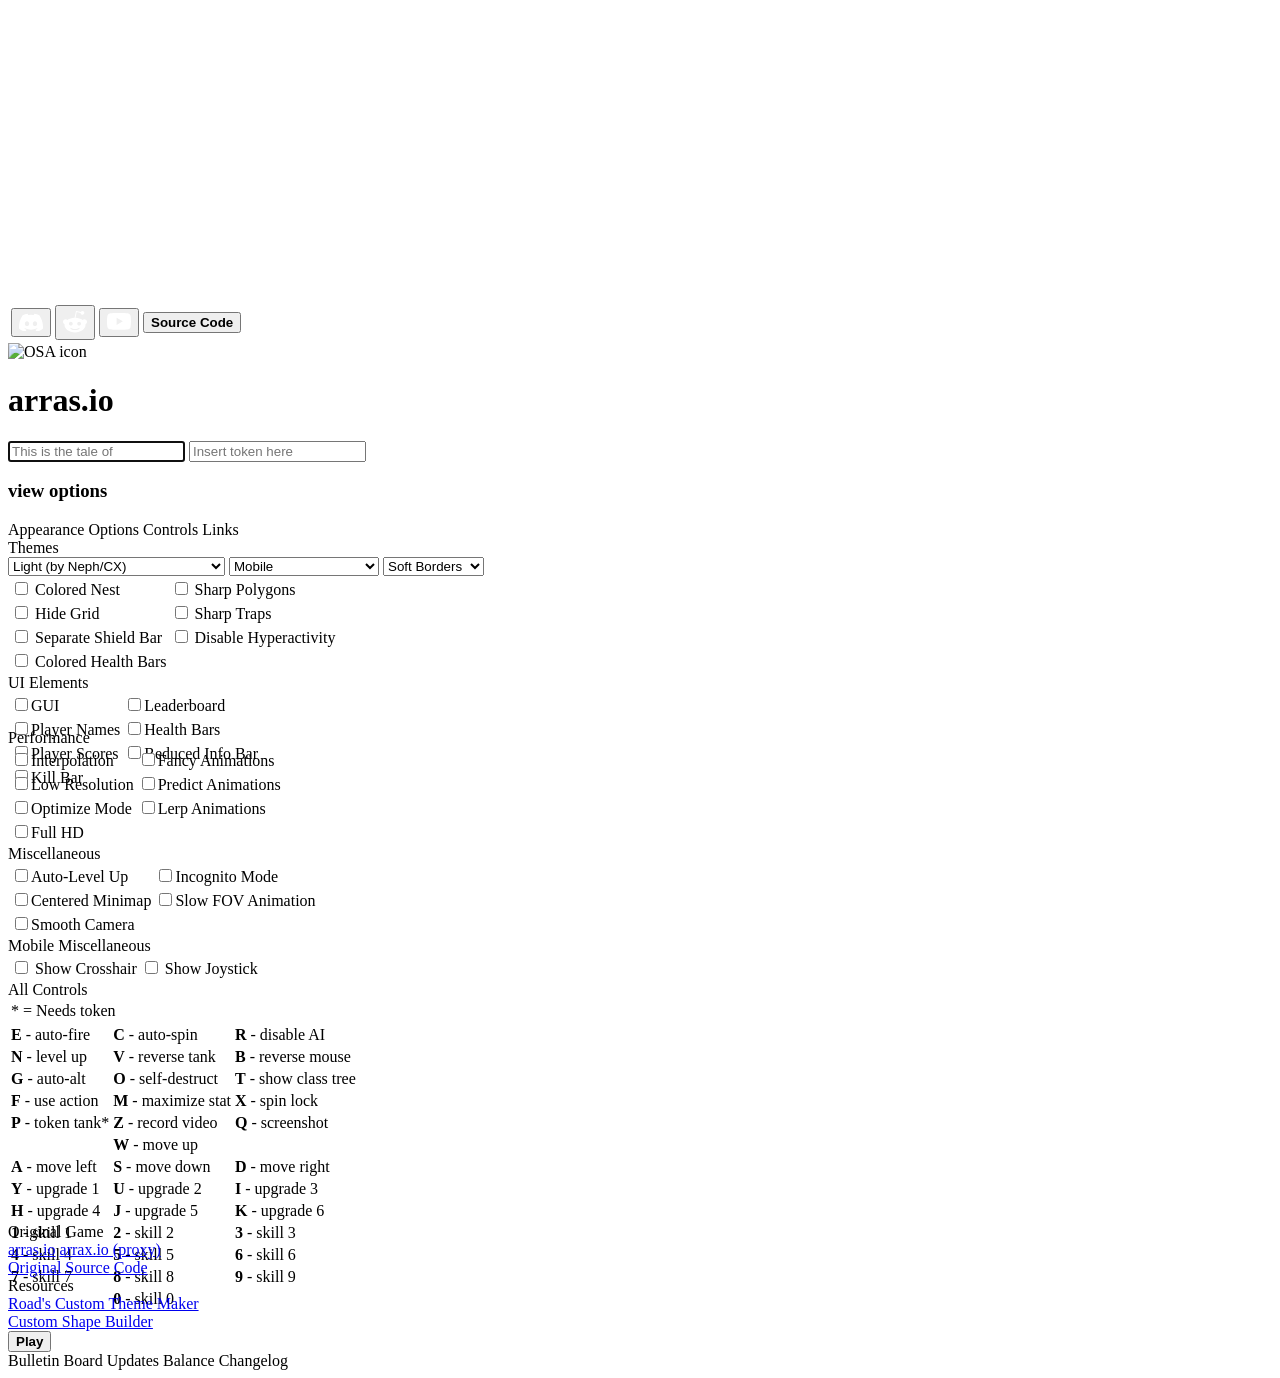
==== public/index.html @ f5d1eedd "Changelog Manager Update + Firework effects" ====
<!DOCTYPE html>
<html lang="en">
<head>
    <meta charset="utf-8">
    <script src="https://pixijs.download/release/pixi.min.js"></script>
    <meta name="viewport" content="width=device-width, initial-scale=1, maximum-scale=1, minimum-scale=1, user-scalable=no">
    <meta name="description" content="Survive and shoot at others while keeping your own tank alive!">
    <meta name="robots" content="index, follow">
    <meta property="og:image" content="/img/round.png">
    <meta property="og:image:width" content="54">
    <meta property="og:image:height" content="54">
    <title>Open Source Arras</title>
    <link rel="stylesheet" href="https://fonts.googleapis.com/css?family=Ubuntu:400,700">
    <link rel="stylesheet" href="/main.css" />
    <link rel="icon" type="image/png" sizes="96x96" href="/img/round.png">
    <link rel="icon" type="image/png" sizes="16x16" href="/img/round.png">
    <meta name="msapplication-TileColor" content="#1B3353">
    <meta name="theme-color" content="#1B3353">
</head>
<body oncontextmenu="return false" id="mainBody">
    <div id="gameAreaWrapper" style="display: none;">
        <canvas id="gameCanvas" tabindex="1"></canvas>
        <canvas id="gameCanvas-background" tabindex="2"></canvas>
        <canvas id="gameCanvas-gameplay" tabindex="3"></canvas>
        <canvas id="gameCanvas-gui" tabindex="4"></canvas>
    </div>
    <div class="mainWrapper">
        <div id="startMenuWrapper">
        <div id="menuTabs" class="menuTabs" style="text-align: right;">
        </div>
        <div class="startMenu">
            <div class="startMenuHolder linkHolder">
                <iframe src="https://discord.com/widget?id=1004907608018264094&theme=dark" width="350" height="290" allowtransparency="true" frameborder="0" sandbox="allow-popups allow-popups-to-escape-sandbox allow-same-origin allow-scripts"></iframe>
                <div class="linkButtonHolder">
                    <table>
                        <td><a href="https://discord.gg/arras"><button id="discordButton" tabindex="2"><svg width="24" xmlns="http://www.w3.org/2000/svg" viewBox="0 0 127.14 106.36"><path d="M107.7,8.07A105.15,105.15,0,0,0,81.47,0a72.06,72.06,0,0,0-3.36,6.83A97.68,97.68,0,0,0,49,6.83,72.37,72.37,0,0,0,45.64,0,105.89,105.89,0,0,0,19.39,8.09C2.79,32.65-1.71,56.6.54,80.21h0A105.73,105.73,0,0,0,32.71,96.36,77.7,77.7,0,0,0,39.6,85.25a68.42,68.42,0,0,1-10.85-5.18c.91-.66,1.8-1.34,2.66-2a75.57,75.57,0,0,0,64.32,0c.87.71,1.76,1.39,2.66,2a68.68,68.68,0,0,1-10.87,5.19,77,77,0,0,0,6.89,11.1A105.25,105.25,0,0,0,126.6,80.22h0C129.24,52.84,122.09,29.11,107.7,8.07ZM42.45,65.69C36.18,65.69,31,60,31,53s5-12.74,11.43-12.74S54,46,53.89,53,48.84,65.69,42.45,65.69Zm42.24,0C78.41,65.69,73.25,60,73.25,53s5-12.74,11.44-12.74S96.23,46,96.12,53,91.08,65.69,84.69,65.69Z" style="fill:#fff" transform="translate(0 14)"/></svg></button></a></td>
                        <td><a href="https://reddit.com/r/OpenSourceArras"><button id="redditButton" tabindex="2"><svg width="24" xmlns="http://www.w3.org/2000/svg" viewBox="114.1 119.2 113.8 121.6"><path d="M227.9,170.9c0-6.9-5.6-12.5-12.5-12.5c-3.4,0-6.4,1.3-8.6,3.5c-8.5-6.1-20.3-10.1-33.3-10.6l5.7-26.7 l18.5,3.9c0.2,4.7,4.1,8.5,8.9,8.5c4.9,0,8.9-4,8.9-8.9c0-4.9-4-8.9-8.9-8.9c-3.5,0-6.5,2-7.9,5l-20.7-4.4c-0.6-0.1-1.2,0-1.7,0.3 c-0.5,0.3-0.8,0.8-1,1.4l-6.3,29.8c-13.3,0.4-25.2,4.3-33.8,10.6c-2.2-2.1-5.3-3.5-8.6-3.5c-6.9,0-12.5,5.6-12.5,12.5 c0,5.1,3,9.4,7.4,11.4c-0.2,1.2-0.3,2.5-0.3,3.8c0,19.2,22.3,34.7,49.9,34.7s49.9-15.5,49.9-34.7c0-1.3-0.1-2.5-0.3-3.7 C224.8,180.4,227.9,176,227.9,170.9z M142.4,179.8c0-4.9,4-8.9,8.9-8.9c4.9,0,8.9,4,8.9,8.9c0,4.9-4,8.9-8.9,8.9 C146.4,188.7,142.4,184.7,142.4,179.8z M192.1,203.3c-6.1,6.1-17.7,6.5-21.1,6.5c-3.4,0-15.1-0.5-21.1-6.5c-0.9-0.9-0.9-2.4,0-3.3 c0.9-0.9,2.4-0.9,3.3,0c3.8,3.8,12,5.2,17.9,5.2s14-1.4,17.9-5.2c0.9-0.9,2.4-0.9,3.3,0C193,201,193,202.4,192.1,203.3z M190.5,188.7c-4.9,0-8.9-4-8.9-8.9c0-4.9,4-8.9,8.9-8.9c4.9,0,8.9,4,8.9,8.9C199.4,184.7,195.4,188.7,190.5,188.7z" style="fill:#fff" transform="translate(0 14)"/><script xmlns=""/></svg></button></a></td>
                        <td><a href="https://www.youtube.com/@OpenSourceArras"><button id="youtubeButton" tabindex="2"><svg width="24" xmlns="http://www.w3.org/2000/svg" viewBox="0 0 1214.9 1000"><path d="M 485.938,242.969 V 607.426 L 801.555,425.195 Z m 703.522,474.636 c -13.97,52.266 -55.13,93.434 -107.4,107.403 -94.744,25.387 -474.638,25.387 -474.638,25.387 0,0 -379.891,0 -474.633,-25.387 C 80.5234,811.039 39.3555,769.871 25.3867,717.605 0,622.863 0,425.199 0,425.199 c 0,0 0,-197.672 25.3867,-292.41 C 39.3555,80.5273 80.5234,39.3555 132.789,25.3906 227.531,-0.00390625 607.422,-0.00390625 607.422,-0.00390625 c 0,0 379.894,0 474.638,25.39450625 52.27,13.9649 93.43,55.1367 107.4,107.3984 25.39,94.738 25.39,292.41 25.39,292.41 0,0 0,197.664 -25.39,292.406" style="fill:#fff" transform="translate(0 100)"/><script xmlns=""/></svg></button></a></td>
                        <td><a href="https://github.com/AE0hello/open-source-arras"><button id="githubButton" tabindex="2"><b>Source Code</b></button></a></td>
                        <!-- TODO: Add GitHub icon for here -->
                    </table>
                </div>
            </div>
            <div class="startMenuHolder mainHolder">
            <div class="sliderHolder">
                <div class="slider startMenuSlidingContent">
                    <div class="header">
                        <a class="icon" tabindex="-1"><img src="/img/round.png" alt="OSA icon"></a>
                        <h1>arras.io</h1>
                    </div>
                    <div>
                        <div class="horizontalSelector" id="serverFilterRegion" style="display: none;"></div>
                        <div class="horizontalSelector" id="serverFilterMode" style="display: none;"></div>
                    </div>
                    <div class="serverSelector shadowScroll"><table><tbody id="serverSelector"></tbody></table></div>
                    <input type="text" autofocus tabindex="1" spellcheck="false" placeholder="This is the tale of" id="playerNameInput" maxlength="24">
                    <input type="text" class="conceal" tabindex="3" placeholder="Insert token here" id="playerKeyInput" maxlength="64" />
                </div>
                <div class="slider" id="startMenuSlidingTrigger">
                <h3>
                    <span id="viewOptionText">view options</span>&nbsp;&nbsp;<i class="arrow" id="optionArrow" style="transform: rotate(-45deg);"></i>
                </h3>
                </div>
                <div class="slider startMenuSlidingContent">
                    <div class="horizontalSelector" id="optionMenuTabs">
                        <span class="active">Appearance</span>
                        <span>Options</span>
                        <span class="desktopControlTab">Controls</span>
                        <span>Links</span>
                    </div>
                    <div id="tabAppearance" class="shadowScroll" style="height: 190px;">
                        <div class="optionsHeader">Themes</div>
                        <select id="optColors" tabindex="-1" onchange="document.getElementById('optCustom').style.display = this.value === 'custom' ? 'block' : 'none'" onfocus="document.getElementById('optCustom').style.display = this.value === 'custom' ? 'block' : 'none'">
                            <option value="normal">Light (by Neph/CX)</option>
                            <option value="dark">Dark (by Neph/CX)</option>
                            <option value="classic">Classic (by Neph/CX)</option>
                            <option value="classicDark">Classic Dark (by Neph)</option>
                            <option value="natural">Natural (by Neph)</option>
                            <option value="discord">Discord (by Damocles)</option>
                            <option value="midnight">Midnight (by uoiea)</option>
                            <option value="solarizedDark">Solarized Dark (by Road)</option>
                            <option value="retro">Retro (by Damocles)</option>
                            <option value="snow">Snow (by Deolveopoler)</option>
                            <option value="navigator">Navigator (by Unknown)</option>
                            <option value="coralReef">Coral Reef (by Celestea)</option>
                            <option value="gruvbox">Gruvbox (by Road)</option>
                            <option value="eggplant">Eggplant (by Road)</option>
                            <option value="wrSheetTheme">World Record Sheet (by alettera)</option>
                            <option value="lyric">Lyric (by evil isopod)</option>
                            <option value="bleach">Bleach (by definitelynot.)</option>
                            <option value="nebula">Nebula (by Unknown)</option>
                            <option value="forest">Forest (by Sterlon)</option>
                            <option value="pastel">Pastel (by Damocles)</option>
                            <option value="descent">Descent (by Rog456)</option>
                            <option value="badlands">Badlands (by Incognious)</option>
                            <option value="pumpkinSkeleton">Pumpkin Skeleton (by Road)</option>
                            <option value="blindness">Blindness (by Damocles)</option>
                            <option value="custom">Custom</option>
                        </select>
                        <select id="optMobile" tabindex="-1">
                            <option value="mobile">Mobile</option>
                            <option value="mobileWithBigJoysticks">Mobile + Big joysticks</option>
                            <option value="desktop">Desktop</option>
                        </select>
                        <select id="optBorders" tabindex="-1">
                            <option value="normal">Soft Borders</option>
                            <option value="dark">Dark Borders</option>
                            <option value="neon">Neon Mode</option>
                            <option value="glass">Glass Mode</option>
                        </select>
                        <input style="display: none;" placeholder="Insert Custom Theme" id="optCustom" />
                        <table>
                            <tr>
                                <td><div><label class="container"><input id="optColoredNest" tabindex="-1" class="checkbox" type="checkbox"><span class="checkmark"></span> Colored Nest</label></div></td>
                                <td><div><label class="container"><input id="optSharpEdges" tabindex="-1" class="checkbox" type="checkbox"><span class="checkmark"></span> Sharp Polygons</label></div></td>
                            </tr>
                            <tr>
                                <td><div><label class="container"><input id="optNoGrid" tabindex="-1" class="checkbox" type="checkbox"><span class="checkmark"></span> Hide Grid</label></div></td>
                                <td><div><label class="container"><input id="optPointy" tabindex="-1" class="checkbox" type="checkbox"><span class="checkmark"></span> Sharp Traps</label></div></td>
                            </tr>
                            <tr>
                                <td><div><label class="container"><input id="separatedHealthbars" tabindex="-1" class="checkbox" type="checkbox"><span class="checkmark"></span> Separate Shield Bar</label></div></td>
                                <td><div><label class="container"><input id="optPredictive" tabindex="-1" class="checkbox" type="checkbox"><span class="checkmark"></span> Disable Hyperactivity</label></div></td>
                            </tr>
                            <tr>
                                <td><div><label class="container"><input id="coloredHealthbars" tabindex="-1" class="checkbox" type="checkbox"><span class="checkmark"></span> Colored Health Bars</label></div></td>
                            </tr>
                        </table>
                        <div class="optionsHeader">UI Elements</div>
                        <table>
                            <tr>
                                <td><div><label class="container"><input id="optRenderGui" tabindex="-1" class="checkbox" type="checkbox"><span class="checkmark" checked></span>GUI</label></div></td>
                                <td><div><label class="container"><input id="optRenderLeaderboard" tabindex="-1" class="checkbox" type="checkbox"><span class="checkmark" checked></span>Leaderboard</label></div></td>
                            </tr>
                            <tr>
                                <td><div><label class="container"><input id="optRenderNames" tabindex="-1" class="checkbox" type="checkbox"><span class="checkmark" checked></span>Player Names</label></div></td>
                                <td><div><label class="container"><input id="optRenderHealth" tabindex="-1" class="checkbox" type="checkbox"><span class="checkmark" checked></span>Health Bars</label></div></td>
                            </tr>
                            <tr>
                                <td><div><label class="container"><input id="optRenderScores" tabindex="-1" class="checkbox" type="checkbox"><span class="checkmark" checked></span>Player Scores</label></div></td>
                                <td><div><label class="container"><input id="optReducedInfo" tabindex="-1" class="checkbox" type="checkbox"><span class="checkmark"></span>Reduced Info Bar</label></div></td>
                            </tr>
                            <tr>
                                <td><div><label class="container"><input id="optRenderKillbar" tabindex="-1" class="checkbox" type="checkbox"><span class="checkmark" checked></span>Kill Bar</label></div></td>
                            </tr>
                        </table>
                    </div>
                    <div id="tabOptions">
                        <div class="optionsHeader">Performance</div>
                        <table>
                            <tr>
                                <td><div><label class="container"><input id="optInterpolation" tabindex="-1" class="checkbox" type="checkbox"><span class="checkmark"></span>Interpolation</label></div></td>
                                <td><div><label class="container"><input id="optFancy" tabindex="-1" class="checkbox" type="checkbox"><span class="checkmark" checked></span>Fancy Animations</label></div></td>
                            </tr>
                            <tr>
                                <td><div><label class="container"><input id="optLowResolution" tabindex="-1" class="checkbox" type="checkbox"><span class="checkmark"></span>Low Resolution</label></div></td>
                                <td><div><label class="container"><input id="optPredictAnim" tabindex="-1" class="checkbox" type="checkbox"><span class="checkmark"></span>Predict Animations</label></div></td>
                            </tr>
                            <tr>
                                <td><div><label class="container"><input id="optOptimizeMode" tabindex="-1" class="checkbox" type="checkbox"><span class="checkmark"></span>Optimize Mode</label></div></td>
                                <td><div><label class="container"><input id="optLerpAnim" tabindex="-1" title="Smoothing animation" class="checkbox" type="checkbox"><span class="checkmark"></span>Lerp Animations</label></div></td>
                            </tr>
                            <tr>
                                <td><div><label class="container"><input id="optFullHD" tabindex="-1" class="checkbox" type="checkbox"><span class="checkmark"></span>Full HD</label></div></td>
                            </tr>
                        </table>
                        <div class="optionsHeader">Miscellaneous</div>
                        <table>
                            <tr>
                                <td><div><label class="container"><input id="autoLevelUp" tabindex="-1" class="checkbox" type="checkbox"><span class="checkmark" checked></span>Auto-Level Up</label></div></td>
                                <td><div><label class="container"><input id="optIncognitoMode" tabindex="-1" class="checkbox" type="checkbox"><span class="checkmark" checked></span>Incognito Mode</label></div></td>
                            </tr>
                            <tr>
                                <td><div><label class="container"><input id="optCenterMinimap" tabindex="-1" class="checkbox" type="checkbox"><span class="checkmark"></span>Centered Minimap</label></div></td>
                                <td><div><label class="container"><input id="optSlowerFOV" tabindex="-1" class="checkbox" type="checkbox"><span class="checkmark"></span>Slow FOV Animation</label></div></td>
                            </tr>
                            <tr>
                                <td><div><label class="container"><input id="smoothCamera" tabindex="-1" class="checkbox" type="checkbox"><span class="checkmark"></span>Smooth Camera</label></div></td>
                            </tr>
                        </table>
                        <table>
                            <div class="mobileOptionsHeader">Mobile Miscellaneous</div>
                            <tr>
                                <td><div><label class="container mobileOptions"><input id="showCrosshair" tabindex="-1" class="checkbox" type="checkbox"><span class="checkmark"></span> Show Crosshair</label></div></td>
                                <td><div><label class="container mobileOptions"><input id="showJoystick" tabindex="-1" class="checkbox" type="checkbox"><span class="checkmark"></span> Show Joystick</label></div></td>
                            </tr>
                        </table>
                    </div>
                    <div id="tabControls">
                        <div class="controlTable optionsHeader"> All Controls <i id="resetControls" class="reset resetControls" title="Reset controls"></i>
                            <table style="width: 100%"><td class="greyText"><e>*</e> = Needs token</td></table>
                        </div>
                        <div class="shadowScroll" style="height: 200px;">
                            <table class="controlTable" id="controlSettings">
                                <tbody>
                                    <tr>
                                        <td><div><b data-key="KEY_AUTO_FIRE">E</b><span> - </span>auto-fire</div></td>
                                        <td><div><b data-key="KEY_AUTO_SPIN">C</b><span> - </span>auto-spin</div></td>
                                        <td><div><b data-key="KEY_OVER_RIDE">R</b><span> - </span>disable AI</div></td>
                                    </tr>
                                    <tr>
                                        <td><div><b data-key="KEY_LEVEL_UP">N</b><span> - </span>level up</div></td>
                                        <td><div><b data-key="KEY_REVERSE_TANK">V</b><span> - </span>reverse tank</div></td>
                                        <td><div><b data-key="KEY_REVERSE_MOUSE">B</b><span> - </span>reverse mouse</div></td>
                                    </tr>
                                    <tr>
                                        <td><div><b data-key="KEY_AUTO_ALT">G</b><span> - </span>auto-alt</div></td>
                                        <td><div><b data-key="KEY_SUICIDE">O</b><span> - </span>self-destruct</div></td>
                                        <td><div><b data-key="KEY_CLASS_TREE">T</b><span> - </span>show class tree</div></td>
                                    </tr>
                                    <tr>
                                        <td><div><b data-key="KEY_BECOME">F</b><span> - </span>use action</div></td>
                                        <td><div><b data-key="KEY_MAX_STAT">M</b><span> - </span>maximize stat</div></td>
                                        <td><div><b data-key="KEY_SPIN_LOCK">X</b><span> - </span>spin lock</div></td>
                                    </tr>
                                    <tr>
                                        <td><div><b data-key="KEY_TOKEN">P</b><span> - </span>token tank*</div></td>
                                        <td><div><b data-key="KEY_RECORD">Z</b><span> - </span>record video</div></td>
                                        <td><div><b data-key="KEY_SCREENSHOT">Q</b><span> - </span>screenshot</div></td>
                                    </tr>
                                    <tr>
                                        <td><div></div></td>
                                        <td><div><b data-key="KEY_UP">W</b><span> - </span>move up</div></td>
                                        <td><div></div></td>
                                    </tr>
                                    <tr>
                                        <td><div><b data-key="KEY_LEFT">A</b><span> - </span>move left</div></td>
                                        <td><div><b data-key="KEY_DOWN">S</b><span> - </span>move down</div></td>
                                        <td><div><b data-key="KEY_RIGHT">D</b><span> - </span>move right</div></td>
                                    </tr>
                                    <tr>
                                        <td><div><b data-key="KEY_CHOOSE_1">Y</b><span> - </span>upgrade 1</div></td>
                                        <td><div><b data-key="KEY_CHOOSE_2">U</b><span> - </span>upgrade 2</div></td>
                                        <td><div><b data-key="KEY_CHOOSE_3">I</b><span> - </span>upgrade 3</div></td>
                                    </tr>
                                    <tr>
                                        <td><div><b data-key="KEY_CHOOSE_4">H</b><span> - </span>upgrade 4</div></td>
                                        <td><div><b data-key="KEY_CHOOSE_5">J</b><span> - </span>upgrade 5</div></td>
                                        <td><div><b data-key="KEY_CHOOSE_6">K</b><span> - </span>upgrade 6</div></td>
                                    </tr>
                                    <tr>
                                        <td><div><b data-key="KEY_UPGRADE_ATK">1</b><span> - </span>skill 1</div></td>
                                        <td><div><b data-key="KEY_UPGRADE_HTL">2</b><span> - </span>skill 2</div></td>
                                        <td><div><b data-key="KEY_UPGRADE_SPD">3</b><span> - </span>skill 3</div></td>
                                    </tr>
                                    <tr>
                                        <td><div><b data-key="KEY_UPGRADE_STR">4</b><span> - </span>skill 4</div></td>
                                        <td><div><b data-key="KEY_UPGRADE_PEN">5</b><span> - </span>skill 5</div></td>
                                        <td><div><b data-key="KEY_UPGRADE_DAM">6</b><span> - </span>skill 6</div></td>
                                    </tr>
                                    <tr>
                                        <td><div><b data-key="KEY_UPGRADE_RLD">7</b><span> - </span>skill 7</div></td>
                                        <td><div><b data-key="KEY_UPGRADE_MOB">8</b><span> - </span>skill 8</div></td>
                                        <td><div><b data-key="KEY_UPGRADE_RGN">9</b><span> - </span>skill 9</div></td>
                                    </tr>
                                    <tr>
                                        <td><div></div></td>
                                        <td><div><b data-key="KEY_UPGRADE_SHI">0</b><span> - </span>skill 0</div></td>
                                        <td><div></div></td>
                                    </tr>
                                </tbody>
                            </table>
                        </div>
                    </div>
                    <div id="tabLinks">
                        <div class="optionsHeader">Original Game</div>
                        <div class="moreLinks">
                            <a href="https://arras.io">arras.io</a>
                            <a href="https://arrax.io">arrax.io (proxy)</a><br/>
                            <a href="https://github.com/nepphhh/arrasio">Original Source Code</a>
                        </div>
                        <div class="optionsHeader">Resources</div>
                        <div class="moreLinks">
                            <span data-ccpa-link="1"></span>
                            <a href="https://codepen.io/road-to-100k/full/GRpvMzb">Road's Custom Theme Maker</a><br/>
                            <a tabindex="-1" href="/ext/custom-shape/index.html">Custom Shape Builder</a>
                        </div>
                    </div>
                </div>
            </div>
            <div class="startButtonHolder">
                <button id="startButton" tabindex="2"><b>Play</b></button>
            </div>
            </div>
            <div class="startMenuHolder changelogHolder">
                <div class="horizontalSelector" id="changelogTabs"><span class="active" title="Updates, events, polls, and announcements" data-type="default">Bulletin&nbsp;Board</span> <span title="All major updates" data-type="updates">Updates</span> <span title="Every balance update, major or minor" data-type="balance">Balance</span> <span title="Every single update" data-type="changelog">Changelog</span></div>
                <div id="patchNotes" class="shadowScroll default"></div>
            </div>
        </div>
        </div>
    </div>
    <script src="//code.jquery.com/jquery-2.2.0.min.js"></script>
    <script type="module" src="./client/app.js"></script>
    <script type="module" src="./client/config.js"></script>
    <script type="module" src="./client/gameDraw.js"></script>
    <script type="module" src="./client/protocol.js"></script>
    <script type="module" src="./client/global.js"></script>
    <script type="module" src="./client/socketinit.js"></script>
    <script type="module" src="./client/color.js"></script>
    <script type="module" src="./client/serverSelectorHandler.js"></script>
</body>
</html>
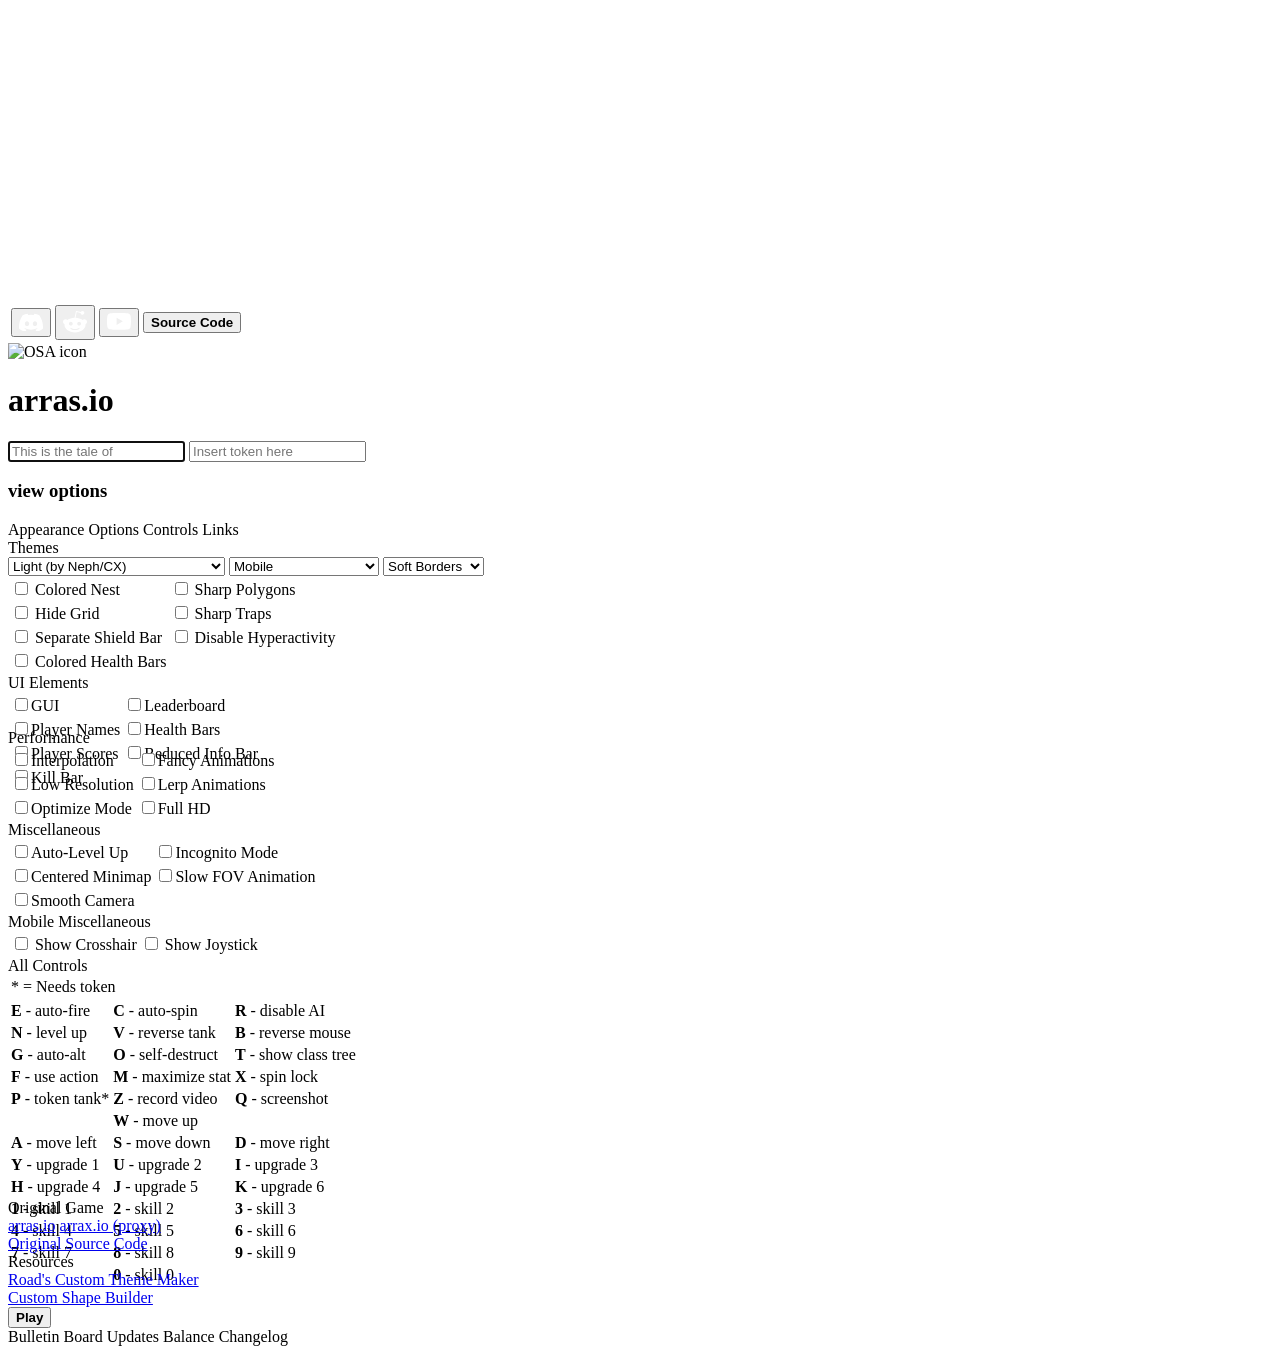
==== commit ecc13932: "Lets modify the settings" ====
--- a/public/index.html
+++ b/public/index.html
@@ -154,13 +154,10 @@
                             </tr>
                             <tr>
                                 <td><div><label class="container"><input id="optLowResolution" tabindex="-1" class="checkbox" type="checkbox"><span class="checkmark"></span>Low Resolution</label></div></td>
-                                <td><div><label class="container"><input id="optPredictAnim" tabindex="-1" class="checkbox" type="checkbox"><span class="checkmark"></span>Predict Animations</label></div></td>
+                                <td><div><label class="container"><input id="optLerpAnim" tabindex="-1" title="Smoothing animation" class="checkbox" type="checkbox"><span class="checkmark"></span>Lerp Animations</label></div></td>
                             </tr>
                             <tr>
                                 <td><div><label class="container"><input id="optOptimizeMode" tabindex="-1" class="checkbox" type="checkbox"><span class="checkmark"></span>Optimize Mode</label></div></td>
-                                <td><div><label class="container"><input id="optLerpAnim" tabindex="-1" title="Smoothing animation" class="checkbox" type="checkbox"><span class="checkmark"></span>Lerp Animations</label></div></td>
-                            </tr>
-                            <tr>
                                 <td><div><label class="container"><input id="optFullHD" tabindex="-1" class="checkbox" type="checkbox"><span class="checkmark"></span>Full HD</label></div></td>
                             </tr>
                         </table>
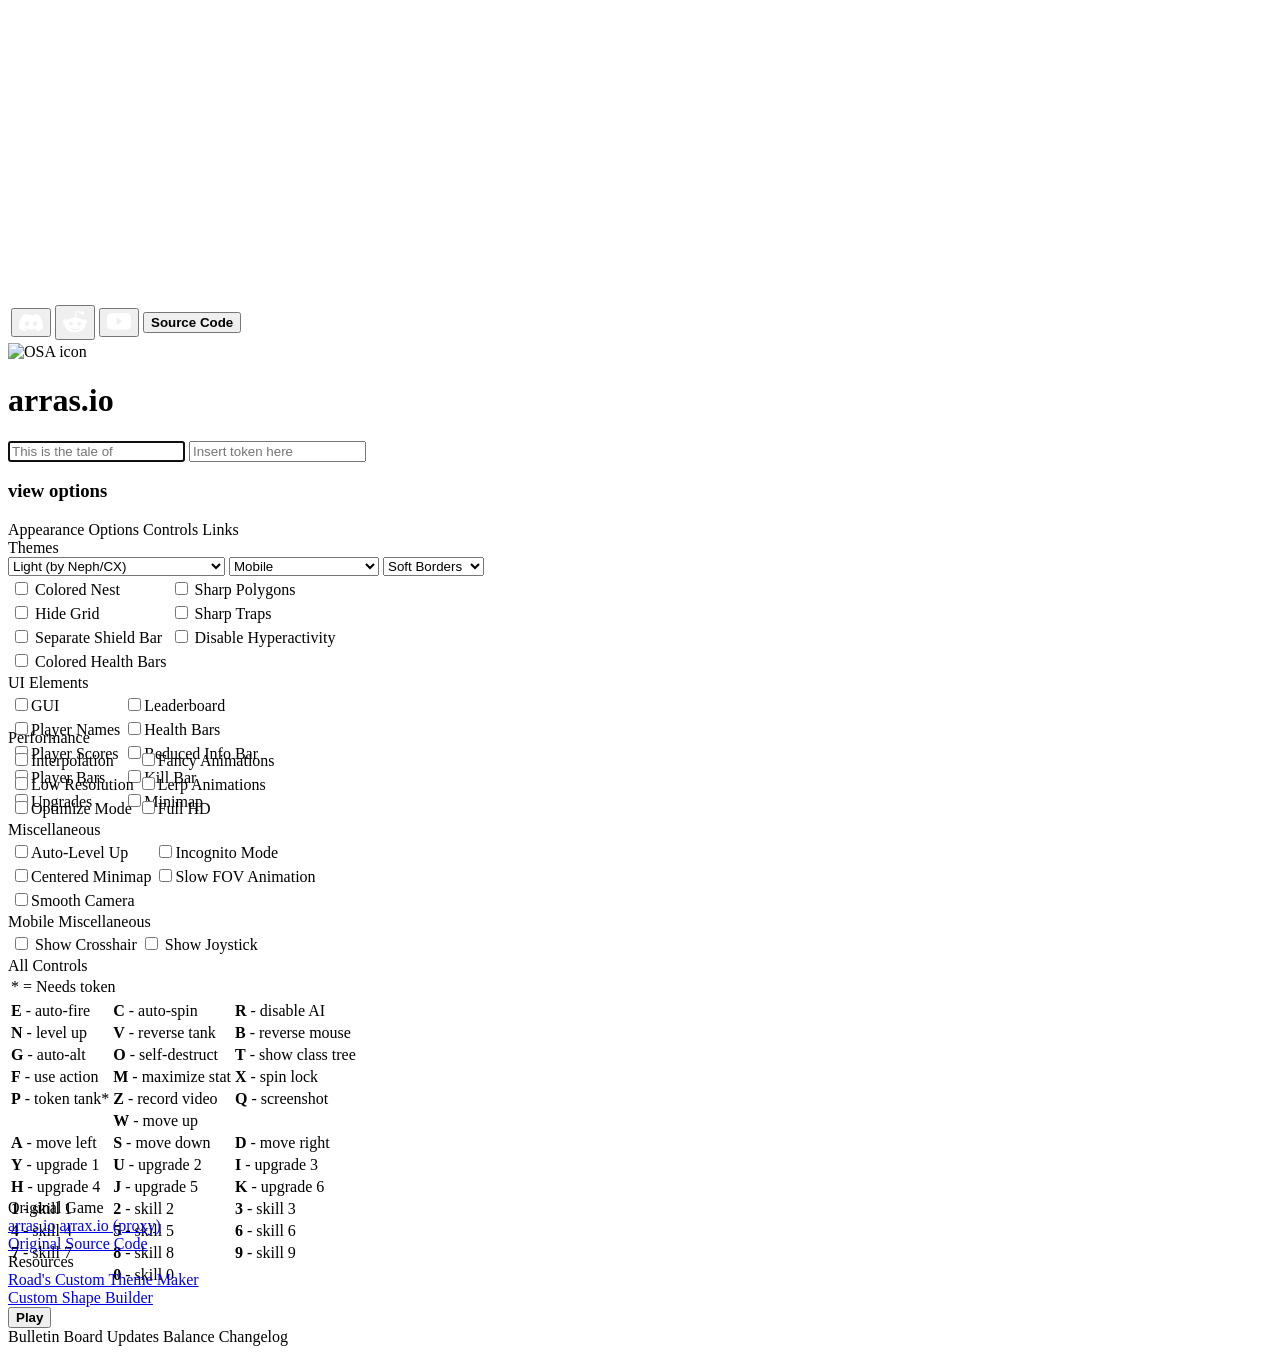
==== commit 84d9868a: "Major Changes" ====
--- a/public/index.html
+++ b/public/index.html
@@ -141,7 +141,12 @@
                                 <td><div><label class="container"><input id="optReducedInfo" tabindex="-1" class="checkbox" type="checkbox"><span class="checkmark"></span>Reduced Info Bar</label></div></td>
                             </tr>
                             <tr>
+                                <td><div><label class="container"><input id="optRenderPlayerBars" tabindex="-1" class="checkbox" type="checkbox"><span class="checkmark" checked></span>Player Bars</label></div></td>
                                 <td><div><label class="container"><input id="optRenderKillbar" tabindex="-1" class="checkbox" type="checkbox"><span class="checkmark" checked></span>Kill Bar</label></div></td>
+                            </tr>
+                            <tr>
+                                <td><div><label class="container"><input id="optRenderUpgrades" tabindex="-1" class="checkbox" type="checkbox"><span class="checkmark" checked></span>Upgrades</label></div></td>
+                                <td><div><label class="container"><input id="optRenderMinimap" tabindex="-1" class="checkbox" type="checkbox"><span class="checkmark" checked></span>Minimap</label></div></td>
                             </tr>
                         </table>
                     </div>
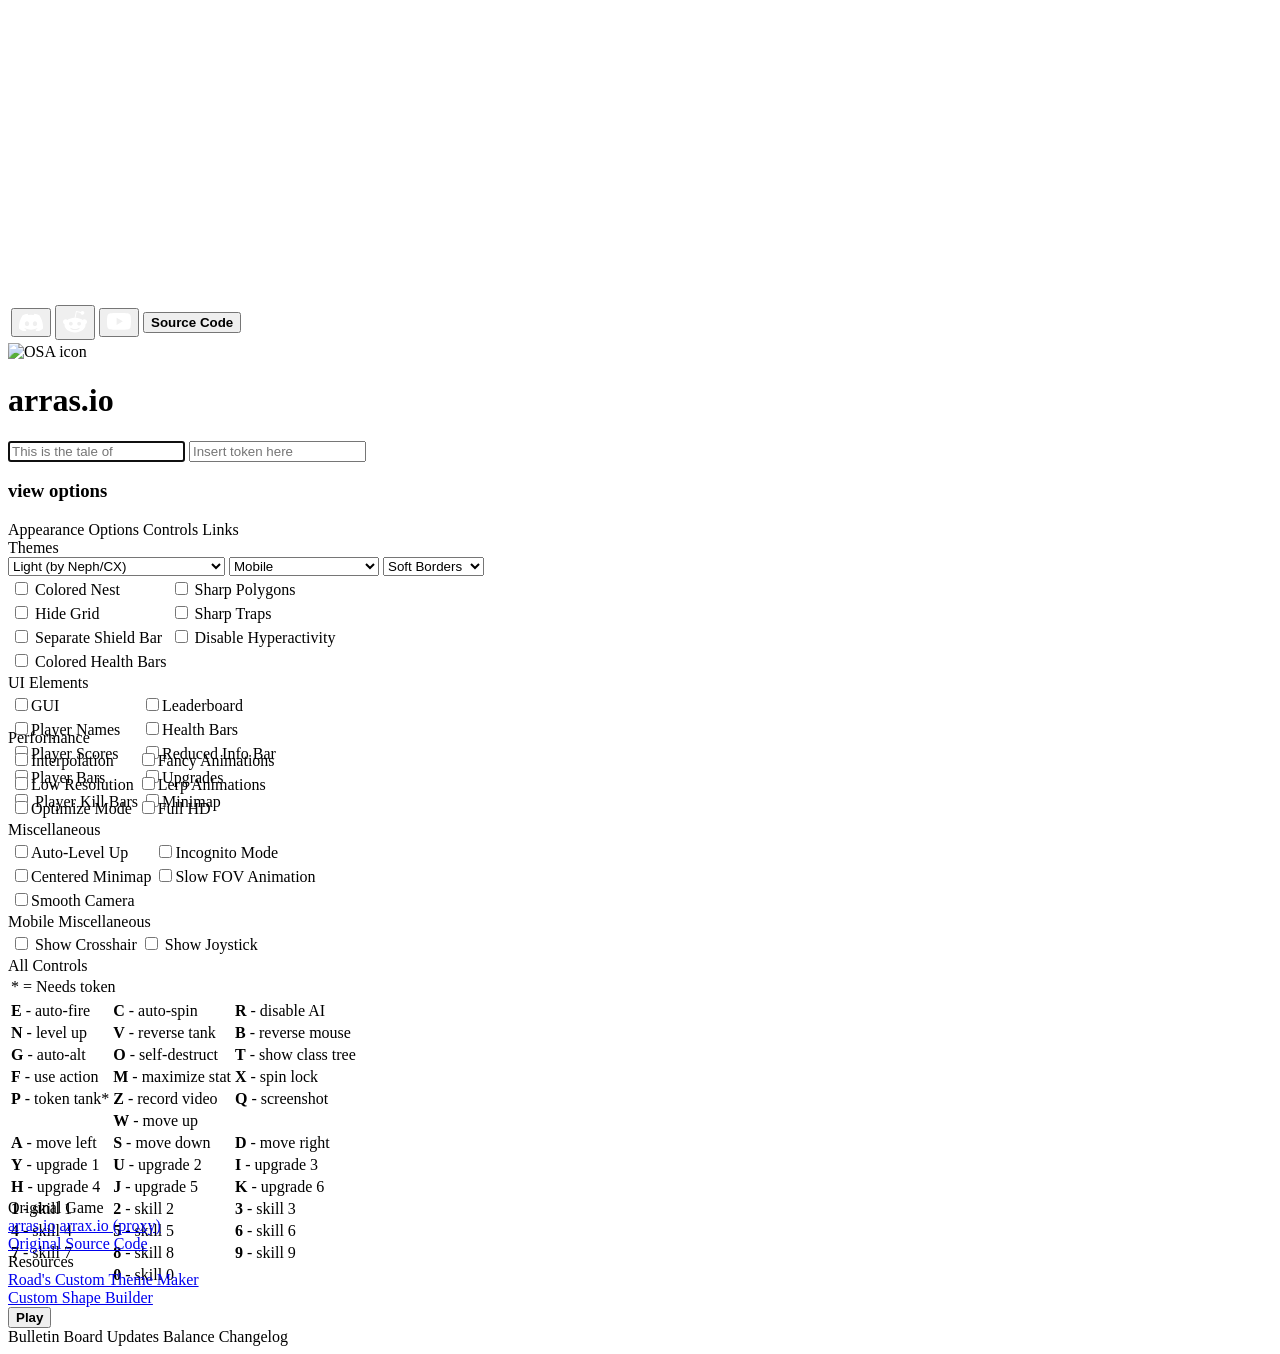
==== commit 9300d59e: "Oh shet" ====
--- a/public/index.html
+++ b/public/index.html
@@ -142,10 +142,10 @@
                             </tr>
                             <tr>
                                 <td><div><label class="container"><input id="optRenderPlayerBars" tabindex="-1" class="checkbox" type="checkbox"><span class="checkmark" checked></span>Player Bars</label></div></td>
-                                <td><div><label class="container"><input id="optRenderKillbar" tabindex="-1" class="checkbox" type="checkbox"><span class="checkmark" checked></span>Kill Bar</label></div></td>
-                            </tr>
-                            <tr>
                                 <td><div><label class="container"><input id="optRenderUpgrades" tabindex="-1" class="checkbox" type="checkbox"><span class="checkmark" checked></span>Upgrades</label></div></td>
+                            </tr>
+                            <tr>
+                                <td><div><label class="container"><input id="optRenderKillbar" tabindex="-1" class="checkbox" type="checkbox"><span class="checkmark" checked></span> Player Kill Bars</label></div></td>
                                 <td><div><label class="container"><input id="optRenderMinimap" tabindex="-1" class="checkbox" type="checkbox"><span class="checkmark" checked></span>Minimap</label></div></td>
                             </tr>
                         </table>
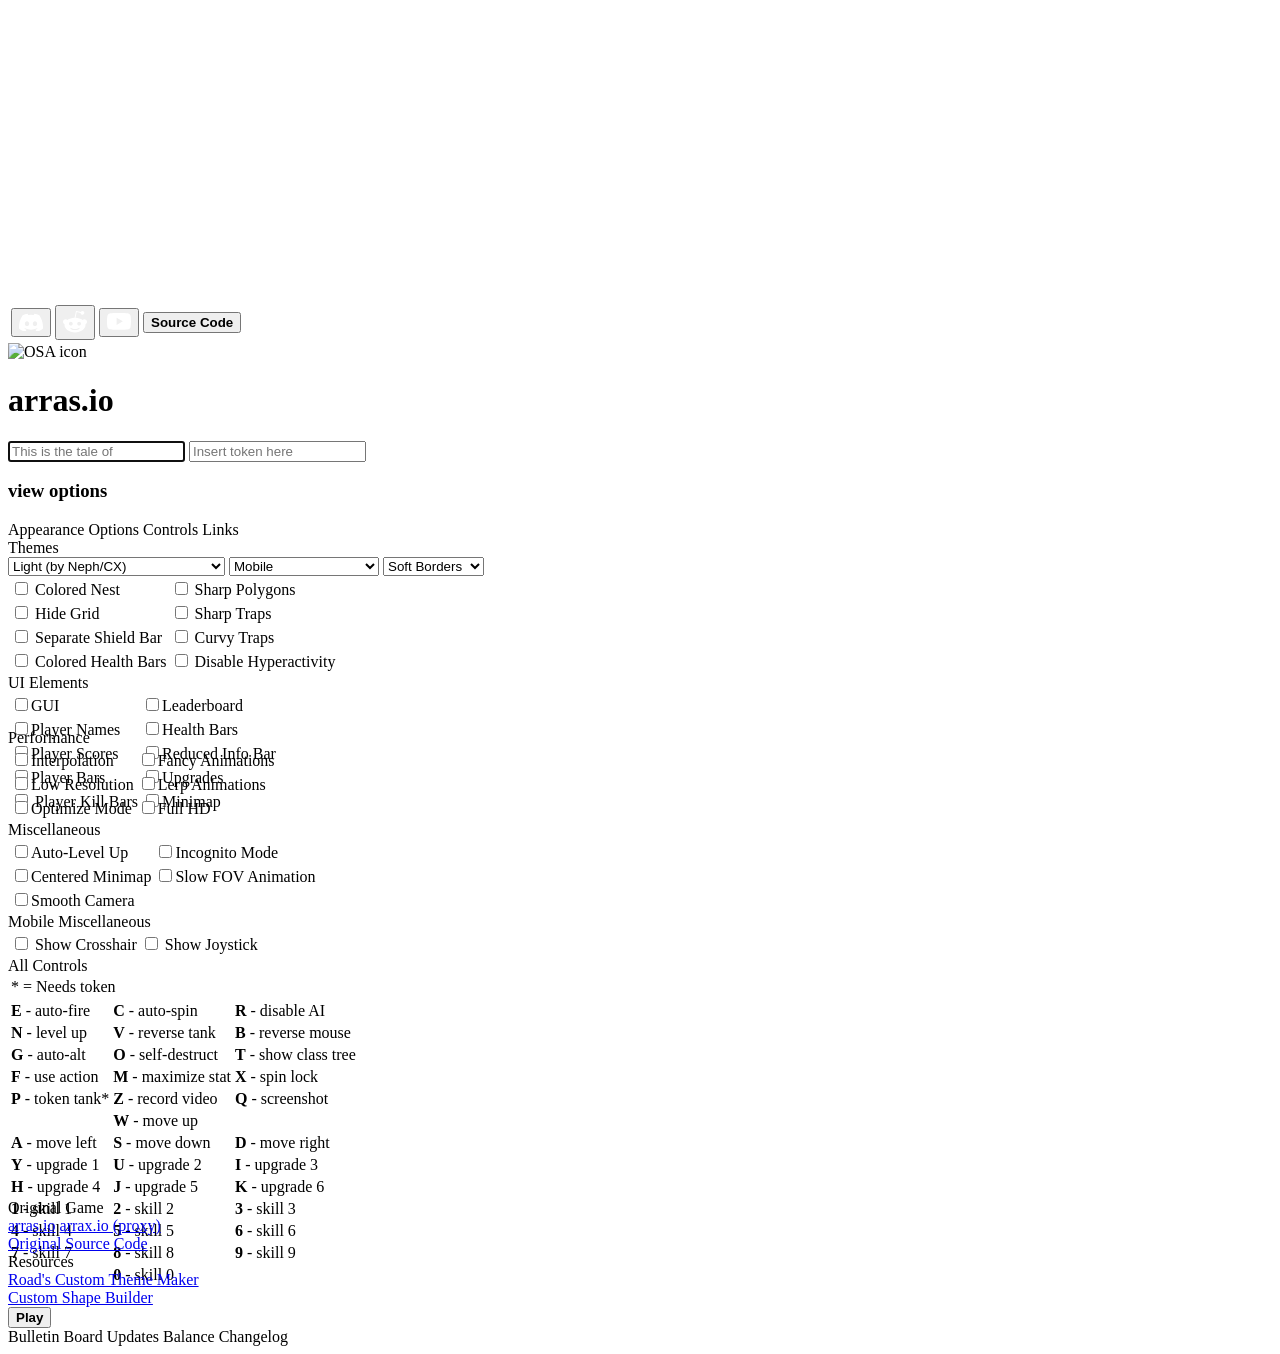
==== commit f8b485dd: "Update index.html" ====
--- a/public/index.html
+++ b/public/index.html
@@ -120,10 +120,11 @@
                             </tr>
                             <tr>
                                 <td><div><label class="container"><input id="separatedHealthbars" tabindex="-1" class="checkbox" type="checkbox"><span class="checkmark"></span> Separate Shield Bar</label></div></td>
+                                <td><div><label class="container"><input id="optCurvyTraps" tabindex="-1" class="checkbox" type="checkbox"><span class="checkmark"></span> Curvy Traps</label></div></td>
+                            </tr>
+                            <tr>
+                                <td><div><label class="container"><input id="coloredHealthbars" tabindex="-1" class="checkbox" type="checkbox"><span class="checkmark"></span> Colored Health Bars</label></div></td>
                                 <td><div><label class="container"><input id="optPredictive" tabindex="-1" class="checkbox" type="checkbox"><span class="checkmark"></span> Disable Hyperactivity</label></div></td>
-                            </tr>
-                            <tr>
-                                <td><div><label class="container"><input id="coloredHealthbars" tabindex="-1" class="checkbox" type="checkbox"><span class="checkmark"></span> Colored Health Bars</label></div></td>
                             </tr>
                         </table>
                         <div class="optionsHeader">UI Elements</div>
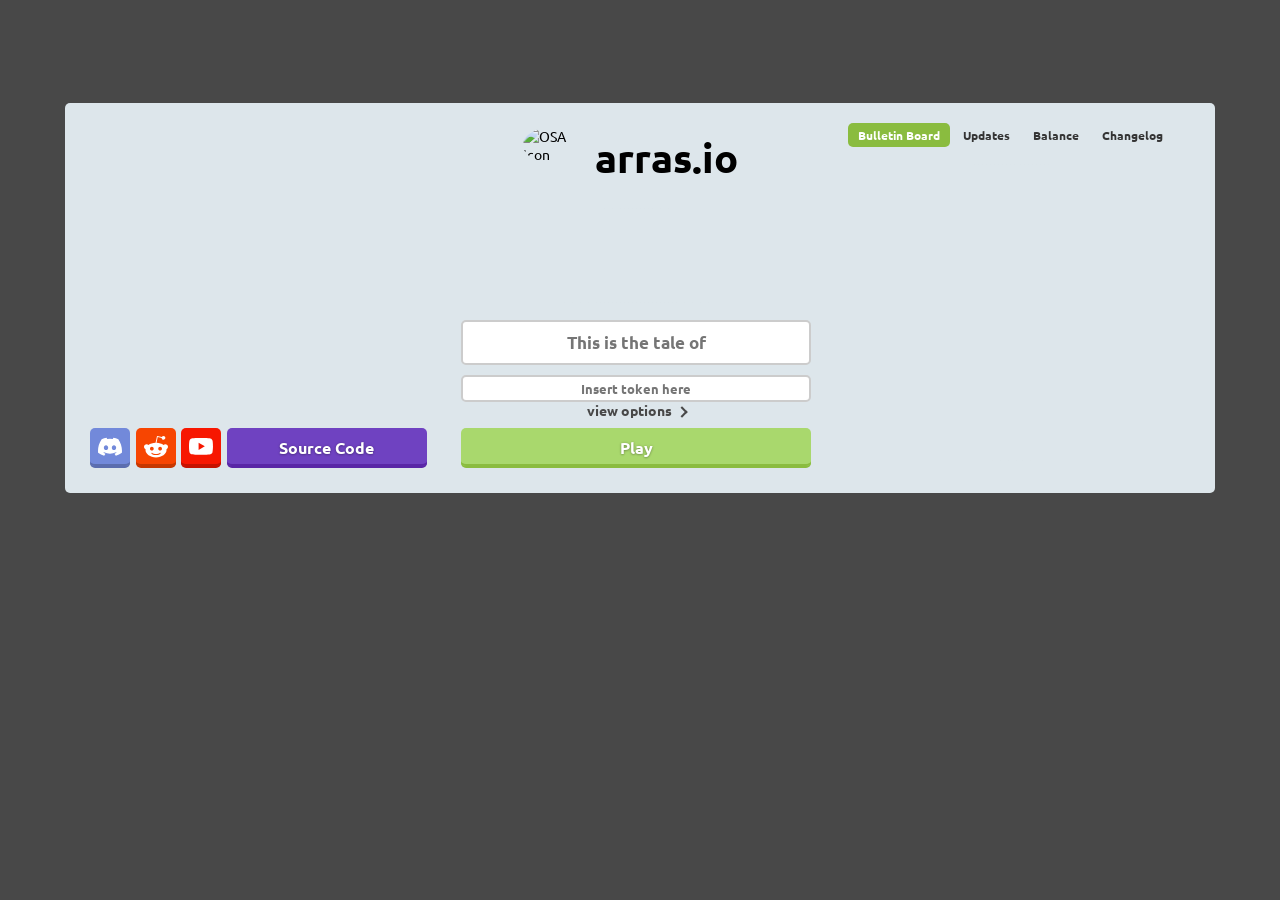
==== commit 406a4326: "degoogled fonts" ====
--- a/public/index.html
+++ b/public/index.html
@@ -10,8 +10,8 @@
     <meta property="og:image:width" content="54">
     <meta property="og:image:height" content="54">
     <title>Open Source Arras</title>
-    <link rel="stylesheet" href="https://fonts.googleapis.com/css?family=Ubuntu:400,700">
-    <link rel="stylesheet" href="/main.css" />
+    <link rel="stylesheet" href="./font.css"/>
+    <link rel="stylesheet" href="./main.css"/>
     <link rel="icon" type="image/png" sizes="96x96" href="/img/round.png">
     <link rel="icon" type="image/png" sizes="16x16" href="/img/round.png">
     <meta name="msapplication-TileColor" content="#1B3353">
--- a/public/font.css
+++ b/public/font.css
@@ -0,0 +1,69 @@
+/* License is at fonts/UFL.txt */
+
+@font-face {
+    font-family: "Ubuntu";
+    src: url('./fonts/Ubuntu-Regular.ttf') format('truetype');
+    font-style: normal;
+    font-weight: normal;
+}
+@font-face {
+    font-family: "Ubuntu";
+    src: url('./fonts/Ubuntu-Bold.ttf') format('truetype');
+    font-style: normal;
+    font-weight: bold;
+}
+@font-face {
+    font-family: 'Ubuntu Mono';
+    font-style: normal;
+    font-weight: normal;
+    src: url('../../fonts/Ubuntu-Mono.ttf') format('truetype');
+}
+
+/* These font files straight up don't exist because they are not used,
+   so I have removed them to save almost 2 megabytes of space.
+
+   If you need "Italic", "BoldItalic", "Light", "LightItalic", "Medium"
+   or "MediumItalic" versions of the Ubuntu font, then you should
+   download them from Google Fonts (which this template used to use)
+   or you can get them from https://design.ubuntu.com/font,
+   which I have not used but they are not google which is enough for me.
+
+   Keep in mind that the total download from Google Fonts used
+   to take up 2.4 Megabytes.
+
+@font-face {
+    font-family: "Ubuntu";
+    src: url('./fonts/Ubuntu-Italic.ttf') format('truetype');
+    font-style: italic;
+    font-weight: 400;
+}
+@font-face {
+    font-family: "Ubuntu";
+    src: url('./fonts/Ubuntu-BoldItalic.ttf') format('truetype');
+    font-style: italic;
+    font-weight: 700;
+}
+@font-face {
+    font-family: "Ubuntu";
+    src: url('./fonts/Ubuntu-Light.ttf') format('truetype');
+    font-style: normal;
+    font-weight: 300;
+}
+@font-face {
+    font-family: "Ubuntu";
+    src: url('./fonts/Ubuntu-LightItalic.ttf') format('truetype');
+    font-style: italic;
+    font-weight: 300;
+}
+@font-face {
+    font-family: "Ubuntu";
+    src: url('./fonts/Ubuntu-Medium.ttf') format('truetype');
+    font-style: normal;
+    font-weight: 400;
+}
+@font-face {
+    font-family: "Ubuntu";
+    src: url('./fonts/Ubuntu-MediumItalic.ttf') format('truetype');
+    font-style: italic;
+    font-weight: 400;
+}*/
--- a/public/main.css
+++ b/public/main.css
@@ -0,0 +1,1262 @@
+::-webkit-scrollbar {
+	width: 6px;
+	height: 0;
+}
+
+::-webkit-scrollbar-track {
+	border-radius: 3px;
+	background: rgba(0, 0, 0, 0.15);
+}
+
+::-webkit-scrollbar-thumb {
+	border-radius: 3px;
+	background: rgba(0, 0, 0, 0.3);
+}
+
+.conceal {
+	-webkit-text-security: disc;
+}
+
+*:focus {
+	outline: 1px solid transparent;
+}
+
+.greyText {
+	opacity: 0.5;
+}
+
+html,
+body {
+	overflow: hidden;
+	height: 100%;
+	position: fixed;
+	-webkit-overflow-scrolling: touch;
+	-webkit-user-select: none;
+	-moz-user-select: none;
+	user-select: none;
+}
+
+body {
+	font-family: 'Ubuntu', sans-serif;
+	font-size: 14px;
+	background-color: #484848;
+}
+
+html, body, canvas {
+	width: 100%;
+	height: 100%;
+	margin: 0;
+	padding: 0;
+}
+
+canvas {
+	image-rendering: optimizeSpeed;
+	image-rendering: pixelated;
+}
+
+.header {
+	display: flex;
+	justify-content: center;
+	padding: 4px 0 8px;
+}
+
+.icon {
+	width: 60px;
+	height: 60px;
+	border-radius: 50%;
+}
+
+.icon>img {
+	width: 100%;
+	height: 100%;
+	border-radius: 50%;
+}
+
+h1 {
+	padding: 0 12px;
+	margin: 0;
+	text-align: center;
+	font: bold 40px/1.5 Ubuntu;
+}
+
+body.mobile .icon {
+	width: 48px;
+	height: 48px;
+}
+
+body.mobile h1 {
+	font-size: 32px;
+}
+
+div.optionsHeader {
+	display: block;
+	margin: 8px 0 3px;
+	font: bold 13px/1 Ubuntu;
+	color: #000;
+	text-align: center;
+}
+
+.moreLinks {
+	text-align: center;
+}
+
+.moreLinks a {
+	white-space: nowrap;
+	margin: 0 5px;
+}
+
+h3 {
+	font-size: 14px;
+	line-height: 16px;
+	color: #484848;
+	text-align: center;
+	padding: 0;
+	margin: 9px 0 0;
+}
+
+#startMenuSlidingTrigger:hover>h3 {
+	color: #323232;
+}
+
+#startMenuSlidingTrigger:hover>h3>i.arrow {
+	border-color: #323232;
+}
+
+.horizontalSelector {
+	padding: 4px 0;
+	margin-bottom: 4px;
+	font: bold 12px Ubuntu;
+	text-align: center;
+	overflow: auto hidden;
+	scrollbar-width: none;
+	scroll-behavior: smooth;
+}
+
+.horizontalSelector span {
+	padding: 4px 10px;
+	color: #343434;
+	cursor: pointer;
+}
+
+.horizontalSelector span:hover {
+	color: #5f5f5f;
+}
+
+.horizontalSelector span.active {
+	background: #8abc3f;
+	color: #ffffff;
+	border-radius: 5px;
+	cursor: default;
+}
+
+.tdCenter {
+	width: 350px;
+}
+
+.serverSelector {
+	height: 120px;
+	text-align: center;
+	font-size: 13px;
+	font-weight: bold;
+	line-height: 10px;
+	padding: 0 6px;
+}
+
+body.mobile .serverSelector {
+	height: 68px;
+}
+
+.serverSelector tr {
+	color: #828282;
+	cursor: pointer;
+}
+
+.serverSelector tr.featured {
+	color: #e8ae00;
+	text-shadow: #fff27e 0 0 6px;
+}
+
+.serverSelector tr.message {
+	color: #a8a8a8;
+	cursor: default;
+	font-style: italic;
+}
+
+.serverSelector tr.selected {
+	color: #8abc3f;
+	cursor: default;
+}
+
+#serverSelector::-webkit-scrollbar {
+	width: 6px;
+	/* Width of the scrollbar */
+	border-radius: 8px;
+	/* Radius of the scrollbar */
+}
+
+#serverSelector::-webkit-scrollbar-thumb {
+	background-color: rgba(0, 0, 0, 0.3);
+	/* Color of the scrollbar thumb */
+	border-radius: 8px;
+	/* Radius of the scrollbar thumb */
+}
+
+#serverSelector::-webkit-scrollbar-thumb:hover {
+	background-color: rgba(0, 0, 0, 0.5);
+	/* Color of the scrollbar thumb on hover */
+}
+
+.shadowScroll {
+	overflow-y: scroll;
+	background:
+	/* Shadow covers */
+	linear-gradient(#dde6eb 30%,
+		rgba(255, 255, 255, 0)),
+	linear-gradient(rgba(255, 255, 255, 0), #dde6eb 70%) 0 100%,
+	/* Shadows */
+	radial-gradient(farthest-side at 50% 0,
+		rgba(0, 0, 0, 0.2),
+		rgba(0, 0, 0, 0)),
+	radial-gradient(farthest-side at 50% 100%,
+		rgba(0, 0, 0, 0.2),
+		rgba(0, 0, 0, 0)) 0 100%;
+	background-repeat: no-repeat;
+	background-color: #dde6eb;
+	background-size: 100% 40px, 100% 40px, 100% 14px, 100% 14px;
+	background-attachment: local, local, scroll, scroll;
+}
+
+a:link,
+a:visited {
+	color: #484848;
+}
+
+a:link:hover,
+a:visited:hover {
+	color: #909090;
+}
+
+input {
+	text-align: center;
+	width: 100%;
+	padding: 10px;
+	border: solid 2px #cccccc;
+	color: #cccccc;
+	box-sizing: border-box;
+	border-radius: 5px;
+	margin-top: 5px;
+	margin-bottom: 5px;
+	outline: none;
+	font-family: Ubuntu;
+	font-weight: bold;
+	background: #fff;
+	transition: border 0.3s, background 0.3s, color 0.3s;
+}
+
+input:disabled {
+	background: #eee;
+}
+
+#playerNameInput {
+	padding: 10px;
+	font-size: larger;
+	color: black;
+}
+
+#playerKeyInput {
+	padding: 3px;
+	color: black;
+}
+
+input:focus {
+	border: solid 2px #ccc;
+}
+
+input.error {
+	border: solid 2px #f00;
+	background: #fee;
+	color: #a00;
+}
+
+#gameAreaWrapper {
+	position: absolute;
+	top: 0;
+	left: 0;
+	right: 0;
+	bottom: 0;
+	width: 100%;
+	height: 100%;
+}
+
+#gameCanvas {
+	z-index: 4;
+	position: absolute;
+}
+
+#gameCanvas-background {
+	z-index: 1;
+	position: absolute;
+}
+
+#gameCanvas-gameplay {
+	z-index: 2;
+	position: absolute;
+}
+
+#gameCanvas-gui {
+	z-index: 3;
+	position: absolute;
+}
+
+#chatBox {
+	position: absolute;
+	z-index: 1;
+	width: 300px;
+	height: 30px;
+	top: 60%;
+	left: calc(50% - 149px);
+	border: 3px solid black;
+	border-radius: 100px;
+	color: black;
+	background-color: #ffffff;
+	box-sizing: border-box;
+	padding: 10px;
+	margin-top: 5px;
+	margin-bottom: 5px;
+	outline: none;
+	transition: none;
+}
+#chatInput {
+	position: absolute;
+	z-index: 1;
+	width: 300px;
+	height: 30px;
+	top: 60%;
+	left: calc(50% - 149px);
+	border: 3px solid transparent;
+	border-radius: 100px;
+	color: black;
+	background-color: transparent;
+	box-sizing: border-box;
+	font: bold 19.7136px / 34.5417px Ubuntu;
+	text-align: left;
+	padding: 10px;
+	margin-top: 5px;
+	margin-bottom: 5px;
+	outline: none;
+	transition: none;
+}
+
+#startMenuWrapper {
+	transition: top 1s;
+	position: relative;
+	top: 0px;
+	z-index: 5;
+	max-width: 1150px;
+	margin: 0 auto;
+}
+
+body.mobile #startMenuWrapper {
+	max-width: 780px;
+}
+
+.mainWrapper {
+	padding: 75px 20px 0;
+}
+
+body.mobile .mainWrapper {
+	padding: 10px 10px 0;
+}
+
+.startMenu {
+	display: flex;
+	max-height: 390px;
+	padding: 10px;
+	border-radius: 5px;
+	background-color: #dde6eb;
+	overflow: hidden;
+}
+
+body.mobile .startMenu {
+	max-height: 340px;
+}
+
+.startMenuHolder {
+	position: relative;
+	width: 350px;
+	height: 350px;
+	margin: 10px 12px;
+	overflow: hidden;
+}
+
+body.mobile .startMenuHolder {
+	height: 300px;
+}
+
+.startMenuHolder.mainHolder {
+	flex-shrink: 0;
+}
+
+.startMenuHolder.changelogHolder {
+	width: calc(100% - 780px);
+	display: flex;
+	flex-direction: column;
+}
+
+body.mobile .startMenuHolder.linkHolder {
+	display: none;
+}
+
+body.mobile .startMenuHolder.changelogHolder {
+	width: calc(100% - 400px);
+}
+
+.bannerHolder {
+	display: block;
+	width: 336px;
+	height: 280px;
+	margin: 0 8px 7px 7px;
+	padding: 14px;
+	text-align: center;
+}
+
+.referral-fallback {
+	display: none;
+}
+
+.respawn-banner {
+	position: absolute;
+	max-width: 970px;
+	max-height: 280px;
+	bottom: 24px;
+	left: 0;
+	right: 0;
+	margin-left: auto;
+	margin-right: auto;
+	text-align: center;
+}
+
+.menuTabs {
+	height: 28px;
+	margin: 0 8px;
+}
+
+.menuTab {
+	font: 13px/28px Ubuntu;
+	padding: 6px 11px;
+	border-radius: 5px 5px 0 0;
+	color: #fff !important;
+	margin: 0 6px;
+}
+
+.menuTab.warning {
+	background: #e90;
+}
+
+.menuTab.critical {
+	background: #ff0000;
+}
+
+.menuTab.discord {
+	padding: 6px 12px 6px 36px;
+	background: #7289da url(/img/discord.png) 8px 4px/23px no-repeat;
+}
+
+.menuTab.stat {
+	background: #f00 url([data-uri]) 11px 9px no-repeat;
+	/*
+	let canvas = document.body.appendChild(document.createElement('canvas'))
+	canvas.width = 10
+	canvas.height = 10
+	canvas.style.background = '#f00'
+	let ctx = canvas.getContext('2d')
+	ctx.fillStyle = '#fff'
+	ctx.fillRect(0, 2, 2, 8)
+	ctx.fillRect(4, 0, 2, 10)
+	ctx.fillRect(8, 4, 2, 6)
+	copy(canvas.toDataURL())
+	*/
+	padding: 6px 12px 6px 30px;
+}
+
+.menuTab.achieve {
+	background: #8abc3f;
+}
+
+.menuTab>a {
+	color: #fff !important;
+	text-decoration: none;
+}
+
+.menuTab>a:link:hover,
+.menuTab>a:visited:hover {
+	text-decoration: underline;
+}
+
+.sliderHolder {
+	width: 350px;
+	height: 295px;
+	overflow: hidden;
+}
+
+body.mobile .sliderHolder {
+	height: 245px;
+}
+
+table {
+	width: 100%;
+}
+
+body.mobile .desktopControlTab {
+	display: none;
+}
+
+.resetControls {
+	opacity: 0;
+	transform: rotate(0deg);
+	transition: opacity 1000ms, margin 1000ms;
+	margin: 0 -6px;
+}
+
+.resetControls.spin {
+	transition: transform 500ms, opacity 1000ms 150ms, margin 1000ms 150ms;
+	transform: rotate(360deg);
+}
+
+.resetControls.active {
+	opacity: 1;
+	margin: 0 5px;
+	cursor: pointer;
+}
+
+.controlTable {
+	border-collapse: collapse;
+	margin: 0 2px;
+}
+
+.controlTable tr {
+	border: 0;
+	transition: opacity 500ms;
+}
+
+.controlTable tr.hidden {
+	opacity: 0;
+	pointer-events: none;
+}
+
+.controlTable td {
+	transition: padding 500ms;
+	font-size: 14px;
+}
+
+.controlTable div {
+	position: relative;
+	top: 0px;
+	height: 18px;
+	transition: height 500ms, top 500ms;
+}
+
+.controlTable tr.hidden td {
+	padding: 0 1px;
+}
+
+.controlTable tr.hidden div {
+	top: -20px;
+	height: 0;
+}
+
+.controlTable td b {
+	display: inline-block;
+	width: 12px;
+	height: 16px;
+	cursor: pointer;
+	text-align: right;
+	vertical-align: bottom;
+}
+
+.controlTable td b:hover {
+	color: #777;
+}
+
+.controlTable td.editing b {
+	background: #fff;
+	color: #333;
+	border: 1px solid #dcdcdc;
+	border-radius: 4px;
+	padding: 1px 4px;
+	margin: -2px -7px -2px -3px;
+	text-align: center;
+	cursor: text;
+	-webkit-user-select: auto;
+	-moz-user-select: auto;
+	-ms-user-select: auto;
+	user-select: auto;
+}
+
+.controlTable td.editing span {
+	visibility: hidden;
+}
+
+#optColors {
+	width: 220px;
+}
+
+#optMobile {
+	display: none;
+}
+
+body.mobile #optColors {
+	width: 336px;
+	margin-bottom: 4px;
+}
+
+body.mobile #optMobile,
+body.mobile #optBorders {
+	width: 165px;
+	margin-bottom: 4px;
+	display: inline-block;
+}
+
+.mobileOptions {
+	display: none;
+}
+
+body.mobile .mobileOptions {
+	display: block;
+}
+
+.mobileOptionsHeader {
+	display: none;
+}
+
+body.mobile .mobileOptionsHeader {
+	display: block;
+	margin: 10px 0 4px;
+	font: bold 13px/1 Ubuntu;
+	color: #000000;
+	text-align: center;
+}
+
+.slider {
+	position: relative;
+	top: 0px;
+	opacity: 1;
+	width: 100%;
+	transition: top 500ms, opacity 500ms;
+}
+
+.slided .slider {
+	top: -280px;
+}
+
+body.mobile .slided .slider {
+	top: -230px;
+}
+
+.startMenuSlidingContent {
+	height: 270px;
+}
+
+body.mobile .startMenuSlidingContent {
+	height: 220px;
+}
+
+#startMenuSlidingTrigger {
+	cursor: pointer;
+	height: 25px;
+}
+
+.titleSpan {
+	font-size: x-large;
+	font-weight: bold;
+	text-align: left;
+}
+
+#patchNotes {
+	max-width: 330px;
+	height: calc(100% - 40px);
+	padding: 5px 10px 10px;
+	/* scrollbar-width: thin;
+	scrollbar-color: rgba(0, 0, 0, 0.3) rgba(0, 0, 0, 0.15);*/
+}
+
+#patchNotes::-webkit-scrollbar {
+	width: 6px;
+	/* Width of the scrollbar */
+	border-radius: 8px;
+	/* Radius of the scrollbar */
+}
+
+#patchNotes::-webkit-scrollbar-thumb {
+	background-color: rgba(0, 0, 0, 0.3);
+	/* Color of the scrollbar thumb */
+	border-radius: 8px;
+	/* Radius of the scrollbar thumb */
+}
+
+#patchNotes::-webkit-scrollbar-thumb:hover {
+	background-color: rgba(0, 0, 0, 0.5);
+	/* Color of the scrollbar thumb on hover */
+}
+
+#patchNotes ul {
+	padding-left: 15px;
+	margin-left: 10px;
+}
+
+#patchNotes table.poll-list {
+	margin: 8px 5px 20px;
+}
+#patchNotes table.poll-table {
+	text-align: center;
+	margin: 0 0 12px;
+}
+#patchNotes table.poll-table thead {
+	font-weight: bold;
+}
+#patchNotes b small {
+	color: #444;
+}
+#patchNotes b small a {
+	margin-left: 10px;
+}
+
+#patchNotes div {
+	transition: max-height 500ms, opacity 500ms, line-height 500ms;
+	max-height: 1500px;
+	opacity: 1;
+	margin-bottom: 0;
+	line-height: 1.2;
+}
+#patchNotes div:nth-last-child(n+2)::after {
+	content: '';
+	display: block;
+	border: 0.5px solid rgba(0, 0, 0, 0.15);
+	margin: 18px 0;
+	transition: margin 500ms;
+}
+#patchNotes.default div.balance,
+#patchNotes.default div.patch,
+#patchNotes.updates div.announcement,
+#patchNotes.updates div.poll,
+#patchNotes.updates div.event,
+#patchNotes.updates div.balance,
+#patchNotes.updates div.patch,
+#patchNotes.balance div.update,
+#patchNotes.balance div.announcement,
+#patchNotes.balance div.poll,
+#patchNotes.balance div.event,
+#patchNotes.balance div.patch {
+	max-height: 0px;
+	opacity: 0;
+	line-height: 0;
+	pointer-events: none;
+}
+#patchNotes.default div.balance::after,
+#patchNotes.default div.patch::after,
+#patchNotes.updates div.announcement::after,
+#patchNotes.updates div.poll::after,
+#patchNotes.updates div.event::after,
+#patchNotes.updates div.balance::after,
+#patchNotes.updates div.patch::after,
+#patchNotes.balance div.update::after,
+#patchNotes.balance div.announcement::after,
+#patchNotes.balance div.poll::after,
+#patchNotes.balance div.event::after,
+#patchNotes.balance div.patch::after {
+	margin: 0;
+}
+
+.linkButtonHolder {
+	margin-top: 9px;
+}
+
+.startButtonHolder {
+	margin-top: 10px;
+}
+
+#startButton {
+	margin: 0;
+	width: 100%;
+	height: 40px;
+	box-sizing: border-box;
+	color: white;
+	text-align: center;
+	text-shadow: 0 0 3px rgba(0, 0, 0, 0.2), 0 1px 2px rgba(0, 0, 0, 0.2);
+	background: #A9D86D;
+	border: 0;
+	border-bottom: 2px solid #8abc3f;
+	cursor: pointer;
+	box-shadow: inset 0 -2px #8abc3f;
+	border-radius: 5px;
+	font: 16px Ubuntu;
+}
+
+#startButton:hover {
+	margin-top: 2px;
+	height: 38px;
+	border-bottom: 0px solid #8abc3f;
+}
+
+#startButton:active {
+	margin-top: 2px;
+	height: 38px;
+	background: #8abc3f;
+	border-bottom: 0px;
+	outline: none;
+	box-shadow: none;
+}
+
+#discordButton {
+	margin: 0;
+	width: 40px;
+	height: 40px;
+	box-sizing: border-box;
+	color: white;
+	text-align: center;
+	text-shadow: 0 0 3px rgba(0, 0, 0, 0.2), 0 1px 2px rgba(0, 0, 0, 0.2);
+	background: #7289da;
+	border: 0;
+	border-bottom: 2px solid #5b6dae;
+	cursor: pointer;
+	box-shadow: inset 0 -2px #5b6dae;
+	border-radius: 5px;
+	font: 16px Ubuntu;
+}
+
+#discordButton:hover {
+	margin-top: 2px;
+	height: 38px;
+	border-bottom: 0px solid #5b6dae;
+}
+
+#discordButton:active {
+	margin-top: 2px;
+	height: 38px;
+	background: #5b6dae;
+	border-bottom: 0px;
+	outline: none;
+	box-shadow: none;
+}
+
+#redditButton {
+	margin: 0;
+	width: 40px;
+	height: 40px;
+	box-sizing: border-box;
+	color: white;
+	text-align: center;
+	text-shadow: 0 0 3px rgba(0, 0, 0, 0.2), 0 1px 2px rgba(0, 0, 0, 0.2);
+	background: #f74501;
+	border: 0;
+	border-bottom: 2px solid #c53700;
+	cursor: pointer;
+	box-shadow: inset 0 -2px #c53700;
+	border-radius: 5px;
+	font: 16px Ubuntu;
+}
+
+#redditButton:hover {
+	margin-top: 2px;
+	height: 38px;
+	border-bottom: 0px solid #c53700;
+}
+
+#redditButton:active {
+	margin-top: 2px;
+	height: 38px;
+	background: #c53700;
+	border-bottom: 0px;
+	outline: none;
+	box-shadow: none;
+}
+
+#youtubeButton {
+	margin: 0;
+	width: 40px;
+	height: 40px;
+	box-sizing: border-box;
+	color: white;
+	text-align: center;
+	text-shadow: 0 0 3px rgba(0, 0, 0, 0.2), 0 1px 2px rgba(0, 0, 0, 0.2);
+	background: #f71701;
+	border: 0;
+	border-bottom: 2px solid #c51200;
+	cursor: pointer;
+	box-shadow: inset 0 -2px #c51200;
+	border-radius: 5px;
+	font: 16px Ubuntu;
+}
+
+#youtubeButton:hover {
+	margin-top: 2px;
+	height: 38px;
+	border-bottom: 0px solid #c51200;
+}
+
+#youtubeButton:active {
+	margin-top: 2px;
+	height: 38px;
+	background: #c51200;
+	border-bottom: 0px;
+	outline: none;
+	box-shadow: none;
+}
+
+#githubButton {
+	margin: 0;
+	width: 200px;
+	height: 40px;
+	box-sizing: border-box;
+	color: white;
+	text-align: center;
+	text-shadow: 0 0 3px rgba(0, 0, 0, 0.2), 0 1px 2px rgba(0, 0, 0, 0.2);
+	background: #6f42c1;
+	border: 0;
+	border-bottom: 2px solid #5926a6;
+	cursor: pointer;
+	box-shadow: inset 0 -2px #5926a6;
+	border-radius: 5px;
+	font: 16px Ubuntu;
+}
+
+#githubButton:hover {
+	margin-top: 2px;
+	height: 38px;
+	border-bottom: 0px solid #5926a6;
+}
+
+#githubButton:active {
+	margin-top: 2px;
+	height: 38px;
+	background: #5926a6;
+	border-bottom: 0px;
+	outline: none;
+	box-shadow: none;
+}
+
+.bottomHolder>a {
+	display: inline-block;
+	position: relative;
+	margin: 2px;
+	border: 0px;
+	padding: 6px 0;
+	width: 110px;
+	height: 16px;
+	font-size: smaller;
+	color: white !important;
+	text-align: center;
+	text-shadow: 0 1px 2px rgba(0, 0, 0, 0.25);
+	text-decoration: none;
+	cursor: pointer;
+	background: #b58efd;
+	border-radius: 5px;
+	box-shadow: inset 0 -4px rgba(0, 0, 0, 0.15);
+}
+
+.bottomHolder>a:hover {
+	top: 1px;
+	height: 15px;
+	box-shadow: inset 0 -3px rgba(0, 0, 0, 0.15);
+}
+
+.bottomHolder>a:active {
+	top: 4px;
+	height: 12px;
+	box-shadow: inset 0 -25px rgba(0, 0, 0, 0.15);
+}
+
+/* Customize the label (the container) */
+.count {
+	display: inline-block;
+	width: 20px;
+	font: bold 12px Ubuntu;
+}
+
+.count span {
+	font-size: 10px;
+}
+
+.container {
+	position: relative;
+	padding-left: 20px;
+	cursor: pointer;
+	-webkit-user-select: none;
+	-moz-user-select: none;
+	-ms-user-select: none;
+	user-select: none;
+}
+
+.container input {
+	position: absolute;
+	visibility: hidden;
+	width: 0;
+	height: 0;
+	cursor: pointer;
+}
+
+.checkmark {
+	position: absolute;
+	top: 0;
+	left: 0;
+	height: 14px;
+	width: 14px;
+	border-radius: 4px;
+	background-color: #eee;
+	border: 1px solid #ccc;
+}
+
+.radio {
+	position: absolute;
+	top: 0;
+	left: 0;
+	height: 14px;
+	width: 14px;
+	border-radius: 50%;
+	background-color: #eee;
+	border: 1px solid #ccc;
+}
+
+.container:hover input~.checkmark,
+.container:hover input~.radio {
+	background-color: #ccc;
+}
+
+.container input:disabled~.checkmark,
+.container input:disabled~.radio {
+	background-color: #ddd;
+}
+
+.container:hover input~.checkmark,
+.container:hover input~.radio {
+	background-color: #ccc;
+}
+
+.container input:disabled~.checkmark,
+.container input:disabled~.radio {
+	background-color: #ddd;
+}
+
+.container input:checked~.checkmark,
+.container input:checked~.radio {
+	background-color: #8abc3f;
+	border: 1px solid #8abc3f;
+}
+
+.container:hover input:checked~.checkmark,
+.container:hover input:checked~.radio {
+	background-color: #7FA843;
+	border: 1px solid #7FA843;
+}
+
+.container input:disabled:checked~.checkmark,
+.container input:disabled:checked~.radio {
+	background-color: #7FA843;
+	border: 1px solid #7FA843;
+}
+
+.container .checkmark:after {
+	content: "";
+	position: absolute;
+	display: none;
+	left: 4px;
+	top: 1px;
+	width: 4px;
+	height: 8px;
+	border: solid white;
+	border-width: 0 2px 2px 0;
+	transform: rotate(45deg);
+}
+
+.container .radio:after {
+	content: "";
+	display: none;
+	margin: 4px;
+	width: 6px;
+	height: 6px;
+	border-radius: 50%;
+	background: #fff;
+}
+
+.container input:checked~.checkmark:after,
+.container input:checked~.radio:after {
+	display: block;
+}
+
+select {
+	-webkit-appearance: none;
+	-moz-appearance: none;
+	appearance: none;
+	font: 13px/1 Ubuntu;
+	padding: 2px 28px 2px 8px;
+	height: 21px;
+	margin-left: 3px;
+	background: url([data-uri]) 100% no-repeat #eee;
+	/*
+	let canvas = document.body.appendChild(document.createElement('canvas'))
+	canvas.width = Math.ceil(8 * Math.sqrt(2)) + 6
+	canvas.height = Math.ceil(5 * Math.sqrt(2))
+	let ctx = canvas.getContext('2d')
+	ctx.strokeStyle = '#4c4c4c'
+	ctx.translate(4 * Math.sqrt(2), -3 * Math.sqrt(2))
+	ctx.rotate(Math.PI * 0.25)
+	ctx.lineCap = 'round'
+	ctx.lineJoin = 'round'
+	ctx.lineWidth = 2
+	ctx.beginPath()
+	ctx.moveTo(1, 7)
+	ctx.lineTo(7, 7)
+	ctx.lineTo(7, 1)
+	ctx.stroke()
+	copy(canvas.toDataURL())
+	*/
+	border-radius: 4px;
+	border: 1px solid #ccc;
+}
+
+select:hover {
+	background-color: #ccc;
+}
+
+select:active {
+	background-color: #eee;
+}
+
+.tooltip {
+	position: relative;
+	bottom: 1px;
+	display: inline-block;
+	width: 14px;
+	height: 14px;
+	border-radius: 50%;
+	text-align: center;
+	background: rgb(0, 0, 0, 0.6);
+	font: bold 10px/15px Ubuntu;
+	color: #fff;
+	margin: 0 2px;
+}
+
+.tooltip::before {
+	content: "?";
+}
+
+.tooltip span {
+	position: absolute;
+	width: 160px;
+	background-color: #444;
+	color: #fff;
+	font: bold 11px Ubuntu;
+	text-align: center;
+	border-radius: 6px;
+	padding: 5px 0;
+	z-index: 1;
+	margin-left: -80px;
+	left: 50%;
+	transition: opacity 200ms, bottom 200ms;
+	pointer-events: none;
+	opacity: 0;
+	bottom: 200%;
+}
+
+.tooltip span::after {
+	content: "";
+	position: absolute;
+	top: 100%;
+	left: 50%;
+	margin-left: -5px;
+	border-width: 5px;
+	border-style: solid;
+	border-color: #444 transparent transparent transparent;
+}
+
+.tooltip:hover span {
+	pointer-events: unset;
+	opacity: 1;
+	bottom: 150%;
+}
+
+i {
+	transition: transform 500ms;
+}
+
+i.arrow {
+	border: solid #484848;
+	border-width: 0 2px 2px 0;
+	display: inline-block;
+	padding: 3px;
+}
+
+i.reset {
+	display: inline-block;
+	width: 8px;
+	height: 8px;
+	border: #000 2px solid;
+	border-right-color: transparent;
+	border-radius: 50%;
+	position: relative;
+	top: 3px;
+}
+
+i.reset::after {
+	content: "";
+	display: inline-block;
+	border: 3px solid;
+	border-color: transparent #000 #000 transparent;
+	position: relative;
+	left: 3px;
+	bottom: 8px;
+}
+
+i.cross {
+	display: inline-block;
+	width: 2px;
+	height: 2px;
+	margin: 0 5px -3px;
+	padding: 6px;
+}
+
+i.cross.x {
+	transform: rotate(135deg);
+}
+
+i.cross::before,
+i.cross::after {
+	content: "";
+	background-color: #000;
+	border-radius: 2px;
+	float: left;
+}
+
+i.cross::before {
+	width: 12px;
+	height: 2px;
+	margin-left: -5px;
+}
+
+i.cross::after {
+	width: 2px;
+	height: 12px;
+	margin-top: -7px;
+}
+
+i.flag {
+	display: inline-block;
+	width: 2px;
+	height: 12px;
+	background: #000;
+	margin: 0 15px 0 5px;
+}
+
+i.flag::before {
+	content: "";
+	display: inline-block;
+	width: 9px;
+	height: 7px;
+	background-color: #000;
+	margin: 0 0 5px 3px;
+	transition: margin-bottom 500ms;
+}
+
+i.flag.down::before {
+	margin-bottom: 2px;
+}
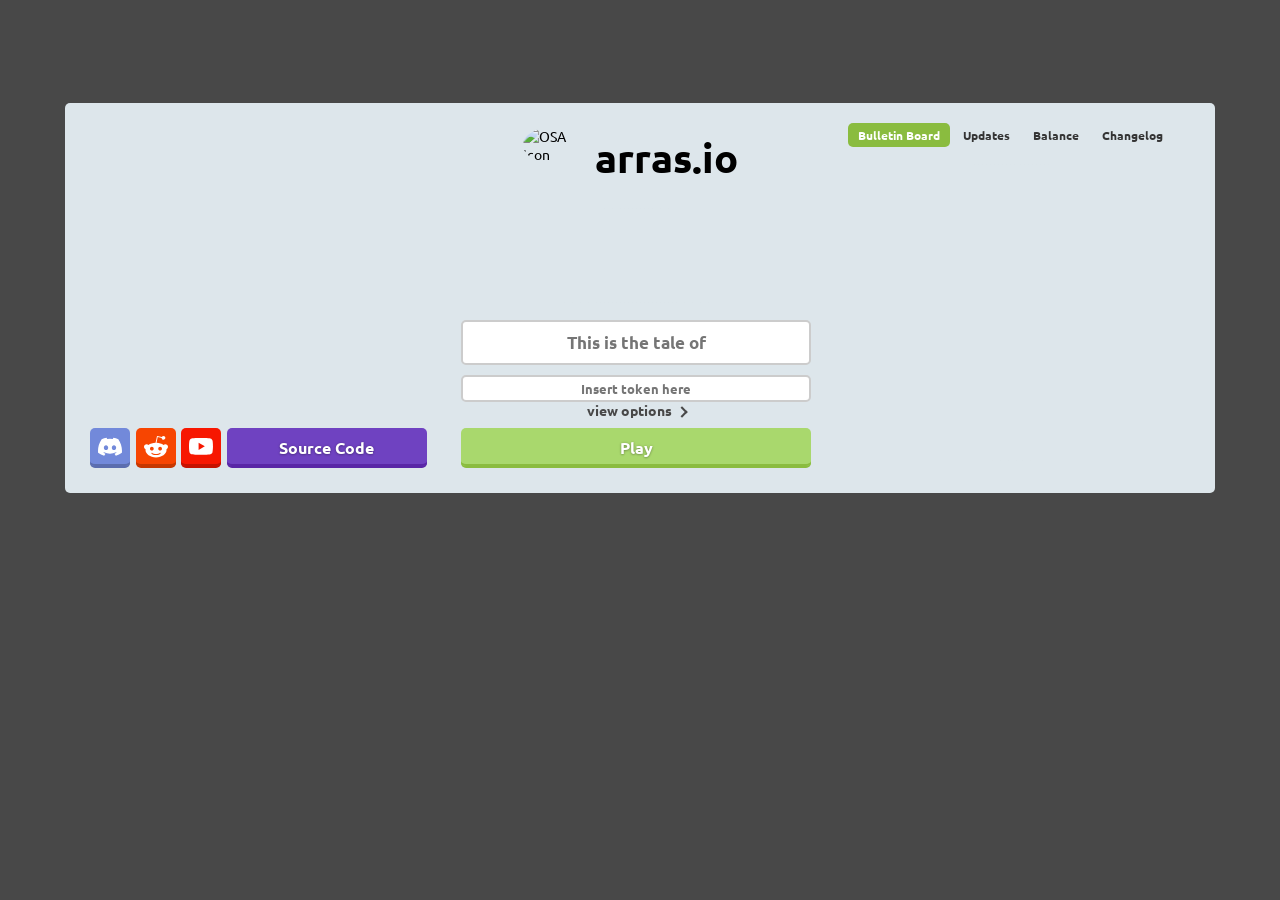
==== commit d44b7da2: "addon json updates" ====
--- a/public/index.html
+++ b/public/index.html
@@ -2,7 +2,6 @@
 <html lang="en">
 <head>
     <meta charset="utf-8">
-    <script src="https://pixijs.download/release/pixi.min.js"></script>
     <meta name="viewport" content="width=device-width, initial-scale=1, maximum-scale=1, minimum-scale=1, user-scalable=no">
     <meta name="description" content="Survive and shoot at others while keeping your own tank alive!">
     <meta name="robots" content="index, follow">
@@ -67,6 +66,7 @@
                         <span>Options</span>
                         <span class="desktopControlTab">Controls</span>
                         <span>Links</span>
+                        <span>Addons</span>
                     </div>
                     <div id="tabAppearance" class="shadowScroll" style="height: 190px;">
                         <div class="optionsHeader">Themes</div>
@@ -279,6 +279,9 @@
                             <a tabindex="-1" href="/ext/custom-shape/index.html">Custom Shape Builder</a>
                         </div>
                     </div>
+                    <div id="tabAddons">
+                        <div class="optionsHeader">[WIP] This section will show all of your loaded addons.</div>
+                    </div>
                 </div>
             </div>
             <div class="startButtonHolder">
--- a/public/font.css
+++ b/public/font.css
@@ -24,12 +24,12 @@
 
    If you need "Italic", "BoldItalic", "Light", "LightItalic", "Medium"
    or "MediumItalic" versions of the Ubuntu font, then you should
-   download them from Google Fonts (which this template used to use)
-   or you can get them from https://design.ubuntu.com/font,
-   which I have not used but they are not google which is enough for me.
+   download them from Google Fonts (which we used to use) or you can
+   get them from https://design.ubuntu.com/font, which I have not used
+   but they are not google which is enough for me.
 
-   Keep in mind that the total download from Google Fonts used
-   to take up 2.4 Megabytes.
+   Keep in mind that the total download from Google Fonts used to
+   take up 2.4 megabytes.
 
 @font-face {
     font-family: "Ubuntu";
